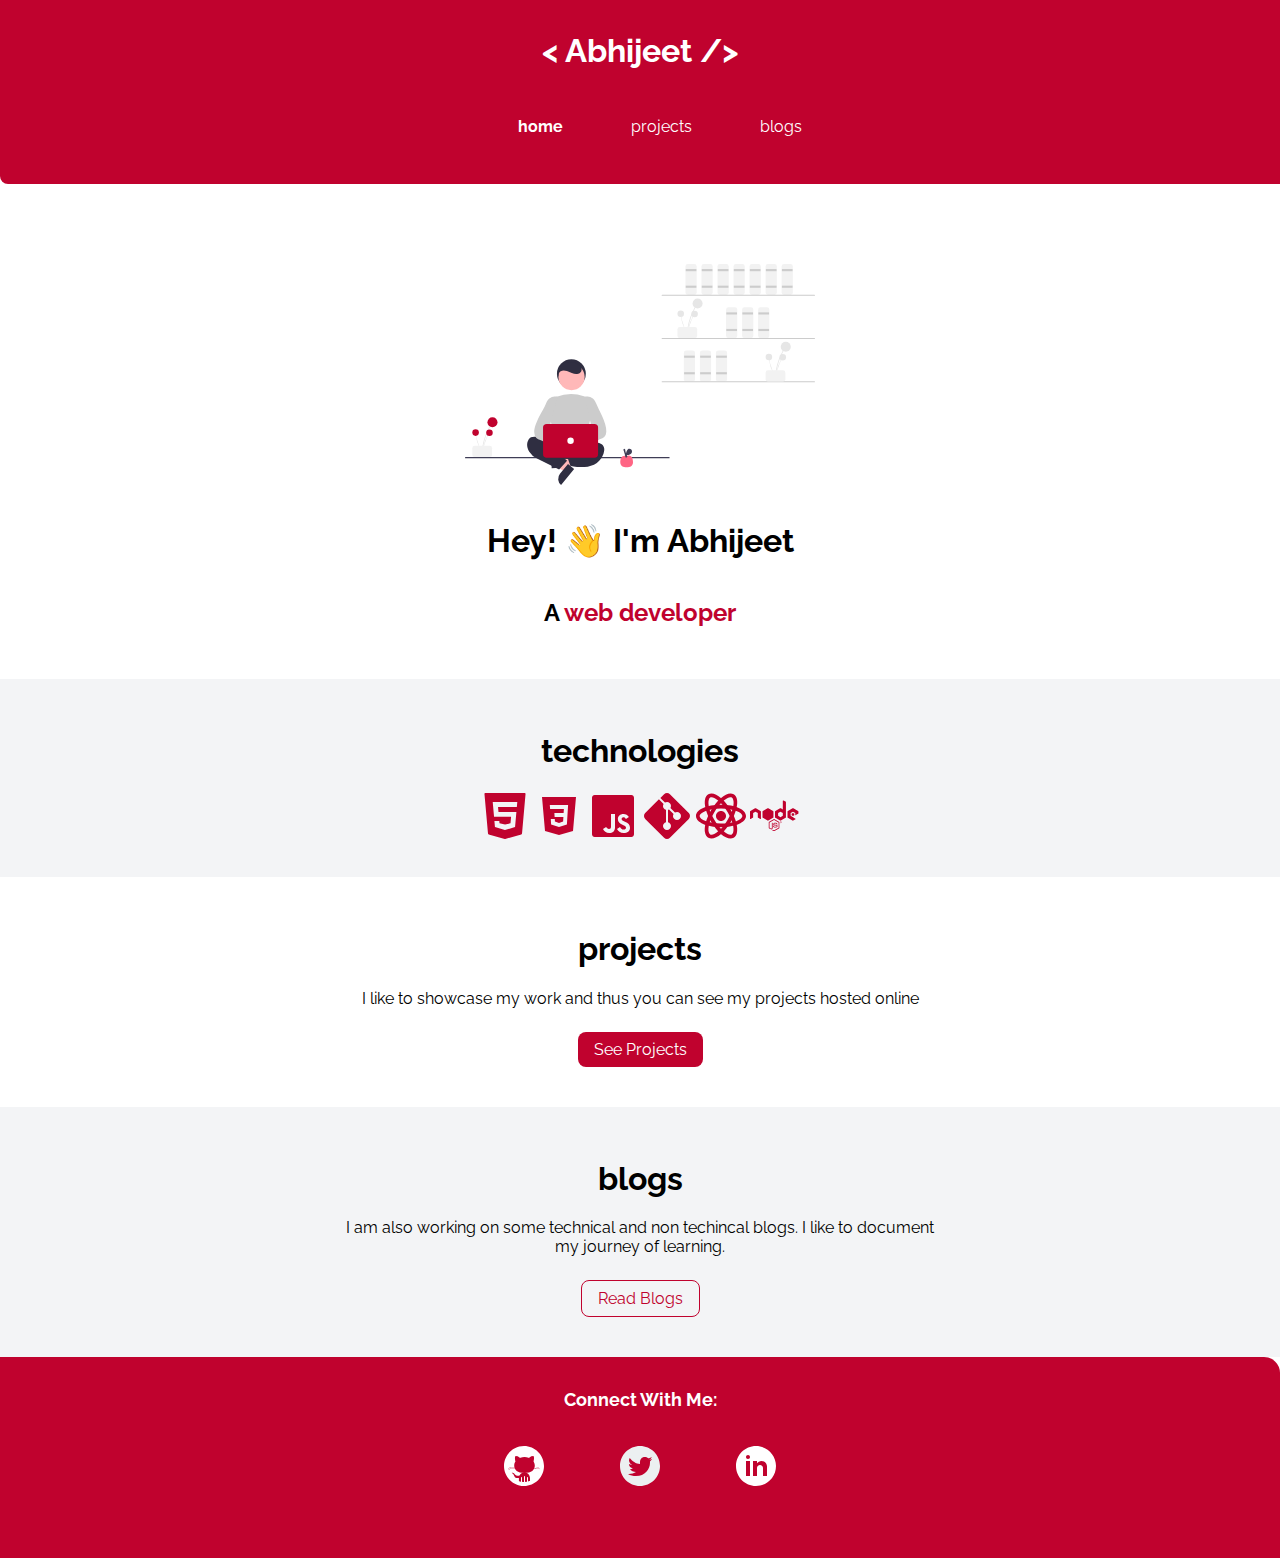
==== index.html @ 68d87525 "Initial commit" ====
<!DOCTYPE html>
<html>
  <head>
    <meta charset="utf-8">
    <meta name="viewport" content="width=device-width">
    <title>home | Abhijeet Sinha</title>
    <link href="style.css" rel="stylesheet" type="text/css" />
  </head>
  <body>
  
  <nav class="navigation container">
    <div class="nav-brand"><a class="link" href="./index.html"> < Abhijeet /></a> </div>
    <ul class="list-non-bullet nav-pills">
      <li class="list-item-inline"><a class="link link-active" href="/">home</a></li>
      <li class="list-item-inline"><a class="link" href="./projects.html">projects</a></li>
      <li class="list-item-inline"><a class="link" href="./blogs.html">blogs</a></li>
    </ul>
  </nav>

  <header class="hero">
    <img class="hero-img" src="./images/hero.svg" alt="hero-image">
    <h1 class="hero-heading">Hey! 👋 I'm Abhijeet   </h1>
    <h2 class="hero-heading">A <span class="heading-inverted">web developer</span></h2>
  </header>

  <section class="section ow">
      <div class="container container-center">
        <h1>technologies</h1>
        <svg xmlns="http://www.w3.org/2000/svg" x="0px" y="0px"
width="50" height="50"
viewBox="0 0 172 172"
style=" fill:#C0022E;"><g fill="none" fill-rule="nonzero" stroke="none" stroke-width="1" stroke-linecap="butt" stroke-linejoin="miter" stroke-miterlimit="10" stroke-dasharray="" stroke-dashoffset="0" font-family="none" font-weight="none" font-size="none" text-anchor="none" style="mix-blend-mode: normal"><path d="M0,172v-172h172v172z" fill="none"></path><g fill="#C0022E"><path d="M155.74063,7.99531c-0.645,-0.71219 -1.57219,-1.11531 -2.53969,-1.11531h-134.40187c-0.9675,0 -1.89469,0.40313 -2.53969,1.11531c-0.65844,0.71219 -0.98094,1.66625 -0.88688,2.63375l12.10719,135.62469c0.12094,1.42438 1.11531,2.60688 2.48594,3.01l55.08031,15.72188c0.29563,0.09406 0.61813,0.13437 0.94063,0.13437c0.3225,0 0.63156,-0.04031 0.94062,-0.13437l55.12063,-15.72188c1.37062,-0.40312 2.35156,-1.58562 2.48594,-3.01l12.09375,-135.62469c0.09406,-0.9675 -0.22844,-1.92156 -0.88687,-2.63375zM126.75594,54.75781h-64.715l1.54531,17.50906h61.61094l-4.6225,51.74781l-34.60156,10.45438l-0.33594,-0.1075l-34.19844,-10.36031l-1.86781,-21.08344h16.75656l0.72563,8.18344l19.12156,4.00438l18.77219,-4.00438l2.00219,-22.145h-58.62781l-4.55531,-50.92812h84.48156z"></path></g></g></svg>

<svg xmlns="http://www.w3.org/2000/svg" x="0px" y="0px"
width="50" height="50"
viewBox="0 0 172 172"
style=" fill:#C0022E;"><g fill="none" fill-rule="none" stroke="none" stroke-width="1" stroke-linecap="butt" stroke-linejoin="miter" stroke-miterlimit="10" stroke-dasharray="" stroke-dashoffset="0" font-family="none" font-weight="none" font-size="none" text-anchor="none" style="mix-blend-mode: normal"><path d="M0,172v-172h172v172z" fill="none" fill-rule="nonzero"></path><g fill="#C0022E" fill-rule="evenodd"><path d="M144.48,20.64l-10.32,116.96l-48.16,13.76l-48.16,-13.76l-10.32,-116.96zM57.79469,96.32h13.76l0.33594,8.6l14.10937,4.81063l14.10938,-4.81063l1.02125,-15.48h-30.26125l-0.69875,-13.76h31.65875l1.02125,-13.76h-47.46125l-1.03469,-13.76h62.95469l-1.72,27.52l-2.41875,39.56l-27.17063,8.94938l-27.17062,-8.94938z"></path></g></g></svg>

<svg xmlns="http://www.w3.org/2000/svg" x="0px" y="0px"
width="50" height="50"
viewBox="0 0 172 172"
style=" fill:#C0022E;"><g fill="none" fill-rule="nonzero" stroke="none" stroke-width="1" stroke-linecap="butt" stroke-linejoin="miter" stroke-miterlimit="10" stroke-dasharray="" stroke-dashoffset="0" font-family="none" font-weight="none" font-size="none" text-anchor="none" style="mix-blend-mode: normal"><path d="M0,172v-172h172v172z" fill="none"></path><g fill="#C0022E"><path d="M149.07563,13.76h-126.13781c-5.06594,0 -9.17781,4.11188 -9.17781,9.17781v126.12437c0,5.06594 4.11188,9.17781 9.17781,9.17781h126.12437c5.06594,0 9.17781,-4.11187 9.17781,-9.16437v-126.13781c0,-5.06594 -4.11187,-9.17781 -9.16437,-9.17781zM92.88,124.47156c0,13.74656 -8.0625,20.00844 -19.83375,20.00844c-10.6425,0 -18.31531,-7.13531 -21.44625,-13.76l10.81719,-6.54406c2.08281,3.69531 5.25406,6.54406 9.82281,6.54406c4.36719,0 6.88,-1.70656 6.88,-8.34469v-43.25531h13.76zM122.72469,144.48c-12.18781,0 -19.10812,-6.14094 -22.96469,-13.76l10.32,-6.88c2.80844,4.59563 5.87219,8.98969 12.34906,8.98969c5.44219,0 8.29094,-2.71437 8.29094,-6.47687c0,-4.48813 -2.95625,-6.08719 -8.93594,-8.7075l-3.27875,-1.41094c-9.47344,-4.03125 -15.77563,-9.08375 -15.77563,-19.78c0,-9.83625 7.51156,-17.33438 19.22906,-17.33438c8.34469,0 14.33781,2.9025 18.66469,10.50813l-10.2125,6.57094c-2.2575,-4.04469 -4.67625,-5.63031 -8.45219,-5.63031c-3.84312,0 -6.27531,2.44563 -6.27531,5.63031c0,3.93719 2.43219,5.52281 8.0625,7.96844l3.27875,1.41094c11.16656,4.77031 17.45531,9.64813 17.45531,20.61313c0,11.81156 -9.28531,18.28844 -21.75531,18.28844z"></path></g></g></svg>


<svg xmlns="http://www.w3.org/2000/svg" x="0px" y="0px"
width="50" height="50"
viewBox="0 0 172 172"
style=" fill:#C0022E;"><g fill="none" fill-rule="nonzero" stroke="none" stroke-width="1" stroke-linecap="butt" stroke-linejoin="miter" stroke-miterlimit="10" stroke-dasharray="" stroke-dashoffset="0" font-family="none" font-weight="none" font-size="none" text-anchor="none" style="mix-blend-mode: normal"><path d="M0,172v-172h172v172z" fill="none"></path><g fill="#C0022E"><path d="M160.96781,75.98906l-64.95688,-64.95688c-2.75469,-2.76812 -6.38281,-4.15219 -10.01094,-4.15219c-3.62812,0 -7.25625,1.38406 -10.01094,4.15219l-12.84625,12.84625l15.89656,15.89656c5.28094,-3.10406 12.16094,-2.43219 16.68937,2.09625c4.52844,4.52844 5.18688,11.40844 2.08281,16.67594l15.62781,15.62781c5.28094,-3.10406 12.16094,-2.43219 16.68937,2.09625c5.375,5.375 5.375,14.0825 0,19.4575c-5.375,5.375 -14.0825,5.375 -19.4575,0c-4.52844,-4.52844 -5.20031,-11.40844 -2.09625,-16.68937l-15.62781,-15.62781c-1.11531,0.65844 -2.28437,1.14219 -3.50719,1.45125v42.26094c5.92594,1.53188 10.32,6.86656 10.32,13.27625c0,7.60563 -6.15437,13.76 -13.76,13.76c-7.60562,0 -13.76,-6.15437 -13.76,-13.76c0,-6.40969 4.39406,-11.74437 10.32,-13.27625v-42.26094c-2.29781,-0.59125 -4.48812,-1.73344 -6.28875,-3.53406c-4.52844,-4.52844 -5.18687,-11.40844 -2.08281,-16.67594l-15.91,-15.91l-47.24625,47.24625c-5.53625,5.52281 -5.53625,14.49906 0,20.02187l64.95688,64.95688c2.75469,2.76812 6.38281,4.15219 10.01094,4.15219c3.62813,0 7.25625,-1.38406 10.01094,-4.15219l64.95688,-64.95688c5.53625,-5.52281 5.53625,-14.49906 0,-20.02187z"></path></g></g></svg>    
      
      <svg xmlns="http://www.w3.org/2000/svg" x="0px" y="0px"
width="50" height="50"
viewBox="0 0 172 172"
style=" fill:#C0022E;"><g fill="none" fill-rule="nonzero" stroke="none" stroke-width="1" stroke-linecap="butt" stroke-linejoin="miter" stroke-miterlimit="10" stroke-dasharray="" stroke-dashoffset="0" font-family="none" font-weight="none" font-size="none" text-anchor="none" style="mix-blend-mode: normal"><path d="M0,172v-172h172v172z" fill="none"></path><g fill="#C0022E"><path d="M86,124.27c-49.0286,0 -86,-16.039 -86,-38.27c0,-22.231 36.9714,-38.7 86,-38.7c49.0286,0 86,16.469 86,38.7c0,22.231 -36.9714,38.27 -86,38.27zM86,59.9076c-41.8347,0 -73.6375,14.0438 -73.6375,26.3633c0,12.3195 31.8028,25.8215 73.6375,25.8215c41.8347,0 73.6375,-14.0438 73.6375,-26.3633c0,-12.3195 -31.8028,-25.8215 -73.6375,-25.8215z"></path><path d="M53.3286,163.4c-0.0043,0 0,0 0,0c-4.0033,0 -7.6583,-0.9288 -10.8704,-2.7606c-5.246,-2.9971 -9.0085,-8.2904 -10.8876,-15.3166c-4.9278,-18.4126 3.0229,-49.3726 20.2659,-78.8792c20.2315,-34.5935 47.0936,-57.8307 66.8392,-57.8307c3.999,0 7.654,0.9288 10.8661,2.7606c5.2374,2.9885 9.0042,8.2775 10.8833,15.2994c4.9321,18.4126 -3.0229,49.3769 -20.2745,78.8835c-20.2143,34.5978 -47.0721,57.8436 -66.822,57.8436zM118.6757,21.5129c-12.4184,0 -36.1587,18.0299 -55.7022,51.4409c-17.7289,30.3408 -22.9276,55.5087 -18.9372,69.0322c1.0793,3.6507 2.6015,6.1834 4.8203,7.4476c10.1523,5.7964 37.8787,-12.255 60.1613,-50.3831c17.7375,-30.3451 23.478,-54.9755 18.9458,-69.0365c-1.1653,-3.6163 -2.5972,-6.1705 -4.8117,-7.4304c-1.2599,-0.7224 -2.7262,-1.0707 -4.4763,-1.0707z"></path><path d="M118.6757,163.3871v0c-19.7671,-0.0043 -46.6249,-23.2415 -66.8392,-57.8307c-17.243,-29.5066 -25.1937,-60.4709 -20.2659,-78.8792c1.8791,-7.0262 5.6416,-12.3195 10.8833,-15.3123c3.2164,-1.8361 6.8714,-2.7649 10.8661,-2.7649c19.7585,0 46.612,23.2458 66.8306,57.8436c17.2473,29.5023 25.198,60.4666 20.2702,78.8835c-1.8834,7.0219 -5.6459,12.3109 -10.879,15.2994c-3.2121,1.8318 -6.8714,2.7606 -10.8661,2.7606zM53.32,21.5c-1.7501,0 -3.2121,0.3526 -4.472,1.0664c-2.2145,1.2642 -3.7582,3.7883 -4.816,7.4476c-3.9904,13.7944 1.2083,38.6957 18.9372,69.0365c19.5263,33.4067 43.2709,51.4366 55.7022,51.4366v0c1.7544,0 3.2164,-0.3526 4.4763,-1.0707c2.2102,-1.2556 3.7969,-3.7668 4.8074,-7.4304c3.7281,-13.5278 -1.2083,-38.7 -18.9415,-69.0365c-19.5263,-33.4153 -43.2666,-51.4495 -55.6936,-51.4495z"></path><path d="M101.05,86c0,8.3205 -6.7295,15.05 -15.05,15.05c-8.3205,0 -15.05,-6.7295 -15.05,-15.05c0,-8.3205 6.7295,-15.05 15.05,-15.05c8.3205,0 15.05,6.7295 15.05,15.05z"></path><path d="M86,103.2c-9.4858,0 -17.2,-7.7142 -17.2,-17.2c0,-9.4858 7.7142,-17.2 17.2,-17.2c9.4858,0 17.2,7.7142 17.2,17.2c0,9.4858 -7.7142,17.2 -17.2,17.2zM86,73.1c-7.1122,0 -12.9,5.7878 -12.9,12.9c0,7.1122 5.7878,12.9 12.9,12.9c7.1122,0 12.9,-5.7878 12.9,-12.9c0,-7.1122 -5.7878,-12.9 -12.9,-12.9z"></path><path d="M86,120.6924c-45.8122,0 -81.7,-15.2392 -81.7,-34.6924c0,-19.4532 35.8878,-34.6924 81.7,-34.6924c45.8122,0 81.7,15.2392 81.7,34.6924c0,19.4532 -35.8878,34.6924 -81.7,34.6924zM86,55.6076c-41.9551,0 -77.4,13.9191 -77.4,30.3924c0,16.4733 35.4449,30.3924 77.4,30.3924c41.9551,0 77.4,-13.9148 77.4,-30.3924c0,-16.4776 -35.4449,-30.3924 -77.4,-30.3924z"></path><path d="M53.3286,159.1c-0.0043,0 0,0 0,0c-3.2465,0 -6.1834,-0.7396 -8.7419,-2.1973c-4.2828,-2.4467 -7.2627,-6.7166 -8.8666,-12.6936c-4.6483,-17.3591 3.1347,-47.0334 19.823,-75.5983c19.1866,-32.7918 45.1457,-55.6979 63.1326,-55.6979c3.2422,0 6.1834,0.7396 8.7376,2.1973c4.2785,2.4424 7.2584,6.708 8.8623,12.6764c4.6483,17.3591 -3.1347,47.0334 -19.8316,75.6026c-19.1737,32.8004 -45.1242,55.7108 -63.1154,55.7108zM118.6757,17.2129c-16.2712,0 -41.2585,22.5277 -59.4131,53.5694c-15.8885,27.1975 -23.6801,56.2569 -19.3844,72.3174c1.2943,4.8289 3.5948,8.213 6.8456,10.0706c1.8963,1.0793 4.1151,1.6297 6.6005,1.6297c16.2755,0 41.2585,-22.532 59.4002,-53.5823c15.8971,-27.2018 23.693,-56.2655 19.3887,-72.3174c-1.29,-4.8203 -3.5905,-8.2044 -6.837,-10.0534c-1.8963,-1.0836 -4.1151,-1.634 -6.6005,-1.634z"></path><g><path d="M118.6757,159.0871v0c-18.0041,-0.0043 -43.9632,-22.9061 -63.1283,-55.6979c-16.6926,-28.5649 -24.4713,-58.2392 -19.823,-75.5983c1.5996,-5.977 4.5795,-10.2469 8.8666,-12.6936c2.5542,-1.4577 5.4911,-2.1973 8.729,-2.1973c17.9955,0 43.9503,22.9104 63.1197,55.7108c16.6969,28.5606 24.4756,58.2349 19.823,75.6026c-1.5953,5.9727 -4.5752,10.2383 -8.8537,12.6764c-2.5542,1.4577 -5.4911,2.1973 -8.7333,2.1973zM53.32,17.2c-2.4811,0 -4.7042,0.5504 -6.6005,1.6297c-3.2508,1.8576 -5.5513,5.2417 -6.8456,10.0706c-4.2957,16.0562 3.4959,45.1199 19.3844,72.3174c18.1417,31.0374 43.1333,53.5651 59.4174,53.5694v0c2.4854,0 4.7085,-0.5504 6.6048,-1.634c3.2422,-1.849 5.5427,-5.2331 6.8327,-10.0534c4.3,-16.0605 -3.4916,-45.1242 -19.3844,-72.3174c-18.146,-31.046 -43.1247,-53.5823 -59.4088,-53.5823z"></path></g></g></g></svg>

      <svg xmlns="http://www.w3.org/2000/svg" x="0px" y="0px"
width="50" height="50"
viewBox="0 0 172 172"
style=" fill:#C0022E;"><g fill="none" fill-rule="nonzero" stroke="none" stroke-width="1" stroke-linecap="butt" stroke-linejoin="miter" stroke-miterlimit="10" stroke-dasharray="" stroke-dashoffset="0" font-family="none" font-weight="none" font-size="none" text-anchor="none" style="mix-blend-mode: normal"><path d="M0,172v-172h172v172z" fill="none"></path><g fill="#C0022E"><path d="M114.4917,32.25c-0.84387,0 -1.6167,0.67607 -1.6167,1.6167v29.5415l-6.69776,-3.90528c-0.41925,-0.24724 -0.89174,-0.36743 -1.36474,-0.36743c-0.473,0 -0.94549,0.12018 -1.36474,0.36743l-16.09351,9.38526c-0.8385,0.48375 -1.35425,1.37894 -1.35425,2.34107v18.79151c0,0.9675 0.51575,1.85732 1.35425,2.34107l16.09351,9.38526c0.41925,0.24724 0.89174,0.36743 1.36474,0.36743c0.473,0 0.94549,-0.12018 1.36474,-0.36743l16.09351,-9.38526c0.8385,-0.48375 1.35425,-1.37894 1.35425,-2.34107v-9.39575v-9.39575v-32.36548c0,-0.95675 -0.51088,-1.83632 -1.33325,-2.32007l-7.0022,-4.07324c-0.26337,-0.1505 -0.5291,-0.22046 -0.79785,-0.22046zM61.8125,59.1355c-0.47166,0 -0.94281,0.12287 -1.36474,0.36743l-16.09351,9.38526c-0.8385,0.48375 -1.35425,1.37894 -1.35425,2.34107v18.79151c0,0.9675 0.51575,1.85732 1.35425,2.34107l16.09351,9.38526c0.84387,0.48913 1.88561,0.48913 2.72949,0l16.09351,-9.38526c0.8385,-0.48375 1.35425,-1.37894 1.35425,-2.34107v-18.79151c0,-0.9675 -0.51575,-1.85732 -1.35425,-2.34107l-16.09351,-9.38526c-0.42194,-0.24456 -0.89309,-0.36743 -1.36474,-0.36743zM147.8125,59.1355c-0.473,0 -0.94549,0.12018 -1.36474,0.36743l-16.09351,9.38526c-0.8385,0.48375 -1.35425,1.37894 -1.35425,2.34107v18.79151c0,0.9675 0.51575,1.85732 1.35425,2.34107l15.6106,9.43774c0.8385,0.51062 1.89074,0.51549 2.73999,0.02099l7.67407,-4.46167c0.7955,-0.45687 0.80088,-1.61099 0,-2.07861l-16.62891,-9.79467v-9.64771l8.0625,-4.69263l8.0625,4.69263v6.71875c0,0.89763 0.75452,1.03586 1.25977,0.73486c2.03175,-1.19325 8.15698,-4.74512 8.15698,-4.74512c0.82237,-0.47837 1.33325,-1.36331 1.33325,-2.32006v-4.99707c0,-0.9675 -0.51575,-1.85732 -1.35425,-2.34107l-16.09351,-9.38526c-0.42462,-0.24724 -0.89174,-0.36743 -1.36474,-0.36743zM18.8125,59.14599c-0.473,0 -0.9455,0.12018 -1.36475,0.36744l-16.09351,9.37475c-0.8385,0.48913 -1.35425,1.38406 -1.35425,2.35156v23.98804c0,1.17175 1.26758,1.89813 2.27808,1.31226l7.13867,-4.15723c0.82237,-0.48375 1.33325,-1.36332 1.33325,-2.32007v-14.20386l8.0625,-4.70312l8.0625,4.70313v14.20386c0,0.95675 0.51088,1.83632 1.33325,2.32007l7.13867,4.15723c1.0105,0.59125 2.27808,-0.14051 2.27808,-1.31226v-23.98804c0,-0.9675 -0.51575,-1.86244 -1.35425,-2.35156l-16.09351,-9.37475c-0.41925,-0.24725 -0.89175,-0.36744 -1.36475,-0.36744zM104.8125,71.14526l8.0625,4.70313v4.77661v4.77661l-8.0625,4.70313l-8.0625,-4.70312v-9.55322zM147.8125,75.27099l-4.60864,2.6875v5.3645l4.60864,2.677l4.60864,-2.677v-5.3645zM82.80859,96.7395c-0.55295,0 -1.11195,0.1353 -1.5957,0.40942l-15.11719,8.73438c-0.99438,0.54825 -1.5957,1.62711 -1.5957,2.75049v17.44775c0,1.12337 0.6282,2.18074 1.5957,2.75049l3.97876,2.26758c1.90812,0.94063 2.60948,0.94482 3.47486,0.94482c2.84875,0 4.47217,-1.70362 4.47217,-4.71362v-17.23779c0,-0.26337 -0.20442,-0.45141 -0.44092,-0.45141h-1.91065c-0.26337,0 -0.45141,0.21491 -0.45141,0.45141v17.23779c0,1.30612 -1.3802,2.64559 -3.63233,1.52222l-4.13623,-2.38305c-0.13438,-0.08062 -0.23096,-0.24305 -0.23096,-0.39893v-17.44776c0,-0.15587 0.07508,-0.3393 0.23096,-0.41992l15.11719,-8.71337c0.16125,-0.08063 0.34341,-0.08063 0.47241,0l15.12768,8.71337c0.15587,0.08063 0.23096,0.23717 0.23096,0.41992v17.44776c0,0.18275 -0.10196,0.3393 -0.23096,0.41992l-15.12768,8.74487c-0.13437,0.08062 -0.34341,0.08062 -0.47241,0l-3.86328,-2.29907c-0.10213,-0.05375 -0.2653,-0.08525 -0.36743,-0.0315c-1.06963,0.62888 -1.2837,0.71118 -2.27808,1.04981c-0.26337,0.08062 -0.6214,0.24213 0.13647,0.66138l5.01807,2.98144c0.49988,0.26337 1.04745,0.41992 1.5957,0.41992c0.57512,0 1.13396,-0.15604 1.57471,-0.44092l15.11719,-8.74487c0.99438,-0.54825 1.5957,-1.62711 1.5957,-2.75049v-17.44775c0,-1.12338 -0.6282,-2.17536 -1.5957,-2.75049l-15.11719,-8.73437c-0.47031,-0.27412 -1.02176,-0.40942 -1.57471,-0.40942zM106.38721,104.79151c-1.54263,0 -2.89746,1.24733 -2.89746,2.89746c0,1.59638 1.30109,2.90796 2.89746,2.90796c1.59637,0 2.89746,-1.31159 2.89746,-2.90796c0,-1.65013 -1.32796,-2.92433 -2.89746,-2.89746zM106.35571,105.25342c1.36525,0 2.46704,1.07567 2.46704,2.43555c0,1.333 -1.10717,2.43479 -2.46704,2.46704c-1.33838,0 -2.42504,-1.10717 -2.42504,-2.46704c0,-1.35988 1.09204,-2.43555 2.42504,-2.43555zM105.29541,106.04077v3.26489h0.61938v-1.30176h0.57739c0.2365,0 0.29268,0.1007 0.34643,0.28345c0,0.02688 0.0991,0.87294 0.12598,1.02881h0.67188c-0.07525,-0.15588 -0.1306,-0.60259 -0.15747,-0.87134c-0.07525,-0.41925 -0.09978,-0.70799 -0.5459,-0.73486c0.2365,-0.08062 0.62989,-0.20635 0.62989,-0.80835c0,-0.86538 -0.75191,-0.86084 -1.14429,-0.86084zM105.91479,106.56567h0.5249c0.16125,0 0.47241,-0.00521 0.47241,0.44092c0,0.18275 -0.07928,0.47779 -0.50391,0.47241h-0.49341zM86.86084,109.23218c-4.31612,0 -6.87622,1.83959 -6.87622,4.87109c0,3.32175 2.56438,4.21039 6.69776,4.62964c4.945,0.4945 5.33301,1.2056 5.33301,2.1731c0,1.6985 -1.36341,2.40405 -4.55616,2.40405c-4.00437,0 -4.88528,-0.99269 -5.17553,-2.98144c-0.02688,-0.20962 -0.21492,-0.36744 -0.45142,-0.36744h-1.96313c-0.2365,0 -0.44092,0.18804 -0.44092,0.45142c0,2.537 1.38289,5.57446 7.99951,5.57446c4.85362,-0.00538 7.60059,-1.88579 7.60059,-5.18604c0,-3.268 -2.20048,-4.13723 -6.85523,-4.76611c-4.7085,-0.62887 -5.17554,-0.94525 -5.17554,-2.04712c0,-0.91375 0.38566,-2.11011 3.86328,-2.11011c3.11213,0 4.27212,0.68061 4.74512,2.77148c0.05375,0.20962 0.1998,0.33594 0.40942,0.33594h1.96313c0.129,0 0.23969,-0.05072 0.31494,-0.12597c0.08062,-0.10213 0.13185,-0.20694 0.10498,-0.33594c-0.31175,-3.612 -2.69472,-5.29102 -7.5376,-5.29102z"></path></g></g></svg>
      </div>
  </section>

  <section class="section">
      <div class="container container-center">
        <h1>projects</h1>
        <p>I like to showcase my work and thus you can see my projects hosted online</p>
        <a href="#" class="link link-primary">See Projects</a>
      </div>
  </section>

  <section class="section ow">
      <div class="container container-center">
        <h1>blogs</h1>
        <p>I am also working on some technical and non techincal blogs. I like to document my journey of learning.</p>
        <a href="#" class="link link-secondary">Read Blogs</a>
      </div>
  </section>

  <footer class="footer">
      <div class="footer-header">
        Connect With Me:
      </div>
      <ul class="social-links list-non-bullet">
        
        <li class="list-item-inline"><a target="_blank" class="link" href="https://github.com/Abhijeet43"><svg xmlns="http://www.w3.org/2000/svg" x="0px" y="0px"
width="48" height="48"
viewBox="0 0 172 172"
style=" fill:#000000;"><g fill="none" fill-rule="nonzero" stroke="none" stroke-width="1" stroke-linecap="butt" stroke-linejoin="miter" stroke-miterlimit="10" stroke-dasharray="" stroke-dashoffset="0" font-family="none" font-weight="none" font-size="none" text-anchor="none" style="mix-blend-mode: normal"><path d="M0,172v-172h172v172z" fill="none"></path><g><path d="M146.91667,86c0,33.68333 -27.23333,60.91667 -60.91667,60.91667c-33.68333,0 -60.91667,-27.23333 -60.91667,-60.91667c0,-33.68333 27.23333,-60.91667 60.91667,-60.91667c33.68333,0 60.91667,27.23333 60.91667,60.91667z" fill="#ffffff"></path><path d="M75.25,146.91667v-19.70833c0,-1.075 0.71667,-1.79167 1.79167,-1.79167c1.075,0 1.79167,0.71667 1.79167,1.79167v19.70833h7.16667v-23.29167c0,-1.075 0.71667,-1.79167 1.79167,-1.79167c1.075,0 1.79167,0.71667 1.79167,1.79167v23.29167h7.16667v-19.70833c0,-1.075 0.71667,-1.79167 1.79167,-1.79167c1.075,0 1.79167,0.71667 1.79167,1.79167v19.70833h6.45c0.71667,-1.075 0.71667,-2.15 0.71667,-3.94167v-13.975c0,-7.88333 -6.80833,-18.63333 -15.40833,-18.63333h-8.95833c-8.24167,0 -15.40833,11.10833 -15.40833,18.63333v13.975c0,1.43333 0.35833,2.86667 0.71667,3.94167h6.80833zM143.69167,94.6v0c0,0 -4.65833,-1.43333 -8.6,-1.43333h-0.35833c-3.94167,0 -10.39167,1.075 -10.39167,1.075c-0.35833,0 -0.35833,0 -0.35833,-0.35833c0,-0.35833 0,-0.35833 0.35833,-0.35833c0.35833,0 7.16667,-1.075 11.10833,-1.075c3.94167,0 8.6,1.43333 8.95833,1.43333c0.35833,0 0.35833,0.35833 0.35833,0.71667c-0.71667,-0.35833 -0.71667,0 -1.075,0zM142.61667,97.46667v0c0,0 -5.01667,-1.43333 -9.31667,-1.43333c-3.225,0 -10.75,0.71667 -11.10833,0.71667c-0.35833,0 -0.35833,0 -0.35833,-0.35833c0,-0.35833 0,-0.35833 0.35833,-0.35833c0.35833,0 7.88333,-0.71667 11.10833,-0.71667c4.65833,0 9.31667,1.43333 9.31667,1.43333c0.35833,0 0.35833,0.35833 0.35833,0.71667c0,-0.35833 0,0 -0.35833,0zM27.95,94.6c-0.35833,0 -0.35833,0 -0.35833,-0.35833c0,-0.35833 0,-0.35833 0.35833,-0.71667c2.86667,-0.71667 8.6,-1.79167 11.825,-1.79167c2.86667,0 12.54167,0.71667 12.9,0.71667c0.35833,0 0.35833,0.35833 0.35833,0.35833c0,0.35833 -0.35833,0.35833 -0.35833,0.35833c0,0 -9.675,-0.71667 -12.54167,-0.71667c-3.94167,0.71667 -9.31667,1.43333 -12.18333,2.15zM29.38333,99.975c0,0 -0.35833,0 -0.35833,-0.35833c0,-0.35833 0,-0.35833 0,-0.71667c0.35833,0 5.01667,-2.86667 10.39167,-3.58333c4.65833,-0.71667 14.33333,0.35833 15.05,0.35833c0.35833,0 0.35833,0.35833 0.35833,0.35833c0,0.35833 -0.35833,0.35833 -0.35833,0.35833v0c0,0 -10.03333,-1.075 -14.69167,-0.35833c-5.375,1.075 -10.39167,3.94167 -10.39167,3.94167z" fill="#c0022e"></path><path d="M50.88333,84.20833c0,-15.76667 16.48333,-30.45833 36.90833,-30.45833c20.425,0 36.90833,14.33333 36.90833,30.45833c0,16.125 -11.825,26.875 -36.90833,26.875c-25.08333,0 -36.90833,-11.10833 -36.90833,-26.875z" fill="#c0022e"></path><path d="M102.48333,58.40833c0,0 6.09167,-8.24167 17.2,-8.24167c4.3,4.3 1.43333,17.2 0,20.78333zM73.1,58.40833c0,0 -6.09167,-8.24167 -17.2,-8.24167c-4.3,4.3 -1.43333,17.2 0,20.78333zM72.025,128.64167c0,0 -8.24167,0 -10.03333,0c-4.3,0 -8.24167,-1.79167 -10.03333,-5.375c-2.15,-3.94167 -3.94167,-8.24167 -9.31667,-11.825c-1.075,-0.71667 -0.35833,-1.43333 1.43333,-1.43333c1.79167,0.35833 5.01667,0.71667 7.525,3.94167c2.50833,3.225 5.375,7.16667 10.03333,7.16667c4.65833,0 9.675,0 12.54167,-3.225z" fill="#c0022e"></path><path d="M86,14.33333c-39.41667,0 -71.66667,32.25 -71.66667,71.66667c0,39.41667 32.25,71.66667 71.66667,71.66667c39.41667,0 71.66667,-32.25 71.66667,-71.66667c0,-39.41667 -32.25,-71.66667 -71.66667,-71.66667zM86,143.33333c-31.53333,0 -57.33333,-25.8 -57.33333,-57.33333c0,-31.53333 25.8,-57.33333 57.33333,-57.33333c31.53333,0 57.33333,25.8 57.33333,57.33333c0,31.53333 -25.8,57.33333 -57.33333,57.33333z" fill="#ffffff"></path></g></g></svg></a>
</li>
  
  <li class="list-item-inline">
    <a target="_blank" class="link" href="https://twitter.com/abhijeet_43">
      <svg xmlns="http://www.w3.org/2000/svg" x="0px" y="0px"
    width="48" height="48"
    viewBox="0 0 172 172"
    style=" fill:#000000;"><g fill="none" fill-rule="nonzero" stroke="none" stroke-width="1" stroke-linecap="butt" stroke-linejoin="miter" stroke-miterlimit="10" stroke-dasharray="" stroke-dashoffset="0" font-family="none" font-weight="none" font-size="none" text-anchor="none" style="mix-blend-mode: normal"><path d="M0,172v-172h172v172z" fill="none"></path><g><path d="M86,14.33333c-39.58041,0 -71.66667,32.08626 -71.66667,71.66667c0,39.58041 32.08626,71.66667 71.66667,71.66667c39.58041,0 71.66667,-32.08626 71.66667,-71.66667c0,-39.58041 -32.08626,-71.66667 -71.66667,-71.66667z" fill="#ecf0f1"></path><path d="M129,61.34667c-3.1605,1.40108 -7.16308,2.71617 -10.75,3.15333c3.64783,-2.16433 9.43492,-6.67217 10.75,-10.75c-3.40775,2.00308 -9.57108,4.14233 -13.59158,4.91633c-3.21067,-3.40417 -7.79017,-4.91633 -12.86417,-4.91633c-9.74667,0 -16.54425,8.25958 -16.54425,17.91667v7.16667c-14.33333,0 -28.30833,-10.91842 -37.00508,-21.5c-1.53008,2.58358 -2.39008,5.60792 -2.39008,8.80425c0,6.51808 5.98775,13.13292 10.7285,16.27908c-2.89175,-0.08958 -8.36708,-2.29692 -10.75,-3.58333c0,0.05733 0,0.129 0,0.20425c0,8.48175 5.95192,14.24017 14.018,15.8455c-1.47275,0.40492 -3.268,1.86692 -10.17667,1.86692c2.24317,6.93375 13.51992,10.5995 21.242,10.75c-6.0415,4.68342 -16.813,7.16667 -25.08333,7.16667c-1.42975,0 -2.20375,0.07883 -3.58333,-0.08242c7.8045,4.945 18.705,7.24908 28.66667,7.24908c32.45425,0 50.16667,-24.7895 50.16667,-47.90917c0,-0.75967 -0.02508,-3.30383 -0.0645,-4.04917c3.46867,-2.44383 4.87333,-5.00233 7.23117,-8.52833" fill="#c0022e"></path></g></g>
    </a>
  </svg>
</li>
        
        <li class="list-item-inline">
          <a target="_blank" class="link" href="https://www.linkedin.com/in/aasinha">
            <svg xmlns="http://www.w3.org/2000/svg" x="0px" y="0px"
width="48" height="48"
viewBox="0 0 172 172"
style=" fill:#000000;"><g fill="none" fill-rule="nonzero" stroke="none" stroke-width="1" stroke-linecap="butt" stroke-linejoin="miter" stroke-miterlimit="10" stroke-dasharray="" stroke-dashoffset="0" font-family="none" font-weight="none" font-size="none" text-anchor="none" style="mix-blend-mode: normal"><path d="M0,172v-172h172v172z" fill="none"></path><g><path d="M86,14.33333c-39.58041,0 -71.66667,32.08626 -71.66667,71.66667c0,39.58041 32.08626,71.66667 71.66667,71.66667c39.58041,0 71.66667,-32.08626 71.66667,-71.66667c0,-39.58041 -32.08626,-71.66667 -71.66667,-71.66667z" fill="#ffffff"></path><path d="M50.16667,68.08333h14.33333v53.75h-14.33333zM57.29033,60.91667h-0.07883c-4.2785,0 -7.04483,-3.18917 -7.04483,-7.17025c0,-4.06708 2.85233,-7.16308 7.20608,-7.16308c4.36092,0 7.04483,3.096 7.12725,7.16308c0,3.98108 -2.76633,7.17025 -7.20967,7.17025zM125.41667,87.79167c0,-10.88617 -8.82217,-19.70833 -19.70833,-19.70833c-6.67217,0 -12.55958,3.32533 -16.125,8.39933v-8.39933h-14.33333v53.75h14.33333v-28.66667c0,-5.93758 4.81242,-10.75 10.75,-10.75c5.93758,0 10.75,4.81242 10.75,10.75v28.66667h14.33333c0,0 0,-32.53308 0,-34.04167z" fill="#c0022e"></path></g></g> 
    </svg>
  </a>
</li>
      </ul>
    </footer>

    <script src="script.js"></script>
  </body>
</html>
---- style.css ----
@import url('https://fonts.googleapis.com/css2?family=Raleway:wght@400;600;700&display=swap');

:root{
  --primary-color :#C0022E;
  --gray-color: #F3F4F6;
}

body{
  font-family: "Raleway",sans-serif;
  margin:0;
}

/* container */
.container{
  padding: 0 1rem;
}

.container-center{
  max-width:600px;
  margin:auto;
}

/* links */

.link{
  display: inline-block;
  text-decoration: none;
  padding: 0.5rem 1rem;
  margin:.5rem;
  transition: all .2s ease-in-out;
}

.link:hover{
  transform: scale(1.1);
}

.link-primary{
  background: var(--primary-color);
  color: #fff;
  border-radius: 0.5rem;
}

.link-secondary{
  color:var(--primary-color);
  border: 1px solid var(--primary-color);
  border-radius: 0.5rem;
}

hr{
  margin: 2rem 0;
}

/* lists */

.list-non-bullet{
  list-style: none;
}

.list-item-inline{
  display: inline;
  padding: 0 0.5rem;
}

/* nav */

.navigation{
  display: flex;
  justify-content: center;
  align-items: center;
  flex-direction: column;
  background: var(--primary-color);
  color: #fff;
  padding: 1rem;
  border-bottom-left-radius: 0.5rem;
}


.navigation .nav-brand{
  font-weight: bold;
  font-size: 2rem;
}

.navigation .link{
  color: #fff;
}

/* .navigation .nav-pills{
  text-align: right;
} */

.navigation .link-active{
  font-weight: bold;
}

/* header */

.hero{
  padding: 2rem;
  padding-top:5rem;
}

.hero .hero-img{
  max-width: 350px;
  display: block;
  margin:auto;
}

.hero .hero-heading{
  text-align: center;
  padding-top: 1rem;
}

.hero .heading-inverted{
  color: var(--primary-color);
}

/* indicators */
.mark-indicator{
  padding: .3rem .5rem;
  background: var(--primary-color);
  color: #fff;
  border-radius: 1rem;
  margin-left: .2rem;
}

/* section */

.section{
  padding: 2rem;
  text-align: center;
}

.section h1{
  text-align: center;
}

.ow{
  background: var(--gray-color);
}

/* footer */

.footer{
  background: var(--primary-color);
  color: #fff;
  padding: 2rem 1rem;
  text-align: center;
  border-top-right-radius: 1rem;
}

.footer .footer-header{
  font-weight: bold;
  font-size: large;
}

.footer .link{
  color: #fff;
}

.footer ul{
  padding-inline-start: 0;
}

/* projects and blogs*/

.project-item,
.blog-item{
  margin:2rem;
  min-height: 20vh;
  border-radius: .5rem;
  display: flex;
  justify-content: center;
  align-items: center;
}

.project-item{
  border: .2rem solid var(--primary-color);
}

/* media queries */
@media(max-width: 450px){
  
  .nav-pills{
    display: flex;
    justify-content: center;
    align-items: center; 
  }

  .social-links{
    display: flex;
  }

  .hero .hero-img{
  max-width: 280px;
  display: block;
  /* margin-left: -3rem; */
  }  
}
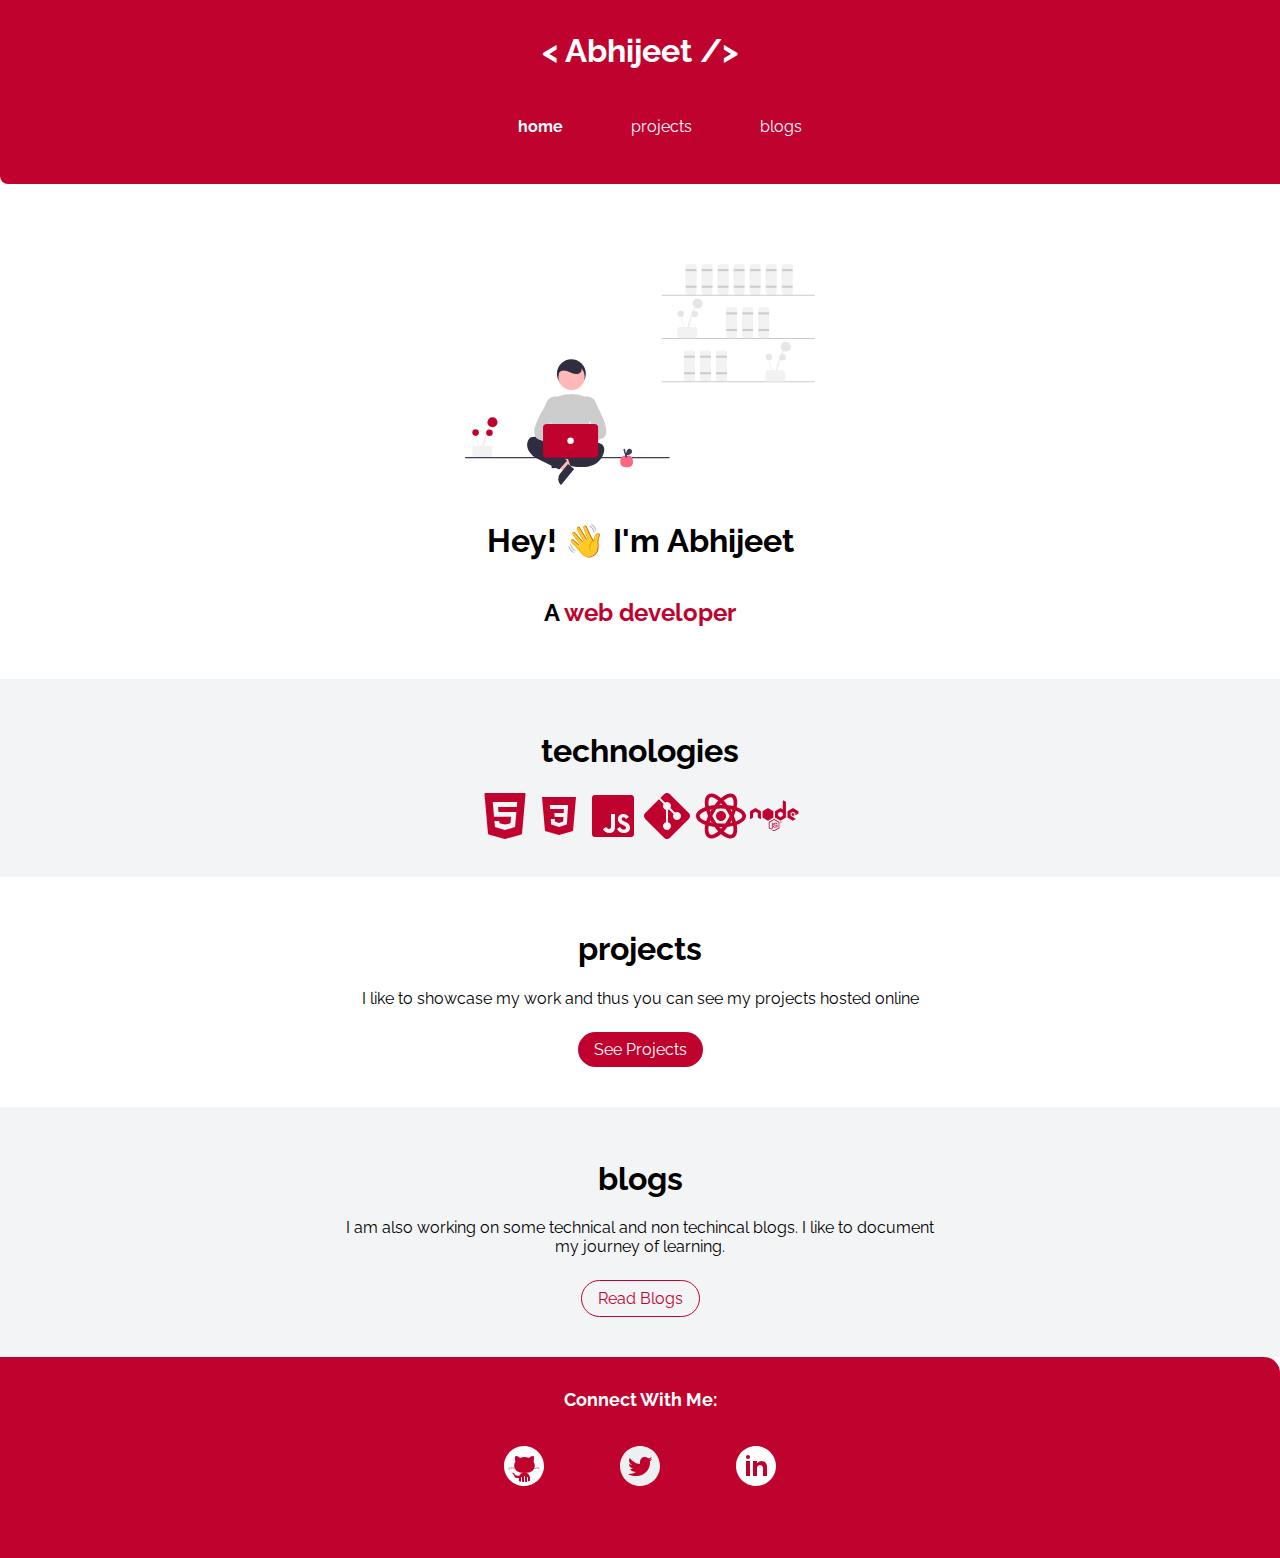
==== commit e9da9d7d: "fix: fixed navigation links" ====
--- a/index.html
+++ b/index.html
@@ -9,7 +9,7 @@
   <body>
   
   <nav class="navigation container">
-    <div class="nav-brand"><a class="link" href="./index.html"> < Abhijeet /></a> </div>
+    <div class="nav-brand"><a class="link" href="/"> < Abhijeet /></a> </div>
     <ul class="list-non-bullet nav-pills">
       <li class="list-item-inline"><a class="link link-active" href="/">home</a></li>
       <li class="list-item-inline"><a class="link" href="./projects.html">projects</a></li>
@@ -63,7 +63,7 @@
       <div class="container container-center">
         <h1>projects</h1>
         <p>I like to showcase my work and thus you can see my projects hosted online</p>
-        <a href="#" class="link link-primary">See Projects</a>
+        <a href="./projects.html" class="link link-primary">See Projects</a>
       </div>
   </section>
 
@@ -71,7 +71,7 @@
       <div class="container container-center">
         <h1>blogs</h1>
         <p>I am also working on some technical and non techincal blogs. I like to document my journey of learning.</p>
-        <a href="#" class="link link-secondary">Read Blogs</a>
+        <a href="./blogs.html" class="link link-secondary">Read Blogs</a>
       </div>
   </section>
 
--- a/style.css
+++ b/style.css
@@ -37,13 +37,17 @@
 .link-primary{
   background: var(--primary-color);
   color: #fff;
-  border-radius: 0.5rem;
+  border-radius: 2rem;
 }
 
 .link-secondary{
   color:var(--primary-color);
   border: 1px solid var(--primary-color);
-  border-radius: 0.5rem;
+  border-radius: 2rem;
+}
+
+.source-links{
+  text-align: center;
 }
 
 hr{
